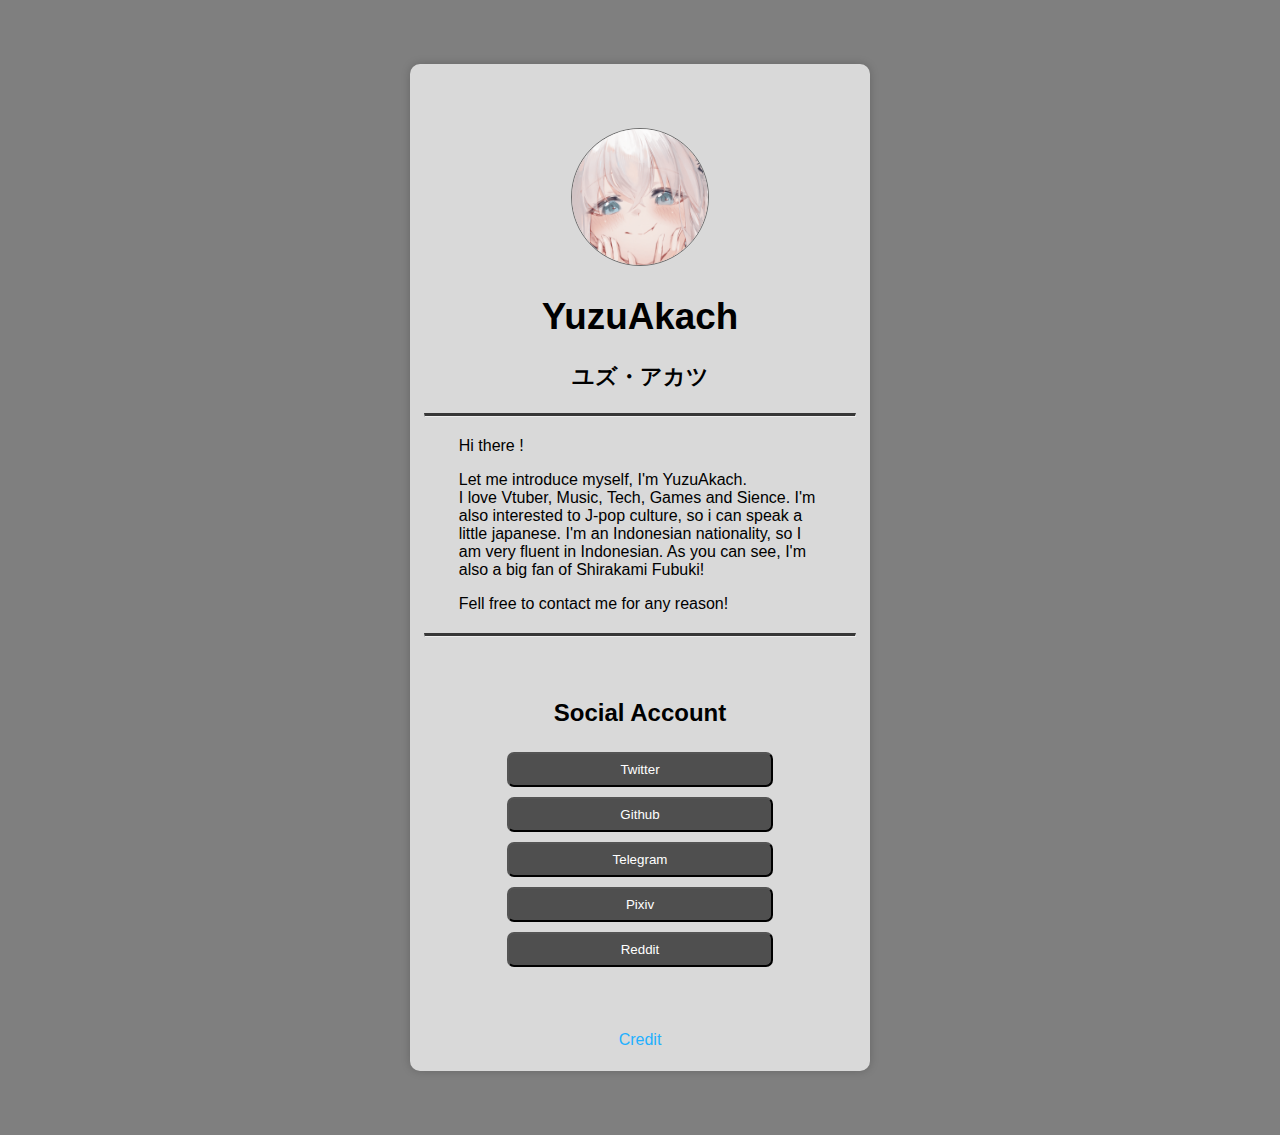
==== index.html @ 4eb38721 "Web analytics" ====
<!DOCTYPE html>
<html lang="en">
<head>
    <title>YuzuAkach Profile's</title>
    <meta charset="UTF-8">
    <meta name="viewport" content="width=device-width, initial-scale=1.0">
    <link rel="stylesheet" href="style.css">
    <link rel="script" href="script.js">
    <link rel="icon" href="/assets/image/favicon.png" type="image/x-icon">
</head>
<body>
    <main>
        <section class="header">
            <header>
                <div class="picture-frame">
                    <img src="/assets/image/illustration_21714218_20240114_115154855-0(1-1, downscaled).png" class="Profile-photo">
                <h1>YuzuAkach</h1>
                <h3>ユズ・アカツ</h3>
            </header>
        </section>
        <hr>
        <section class="about">
            <p>
                Hi there !
            </p>
            <p>
                Let me introduce myself, I'm YuzuAkach.
                <br>
                I love Vtuber, Music, Tech, Games and Sience. 
                I'm also interested to J-pop culture, so i can speak a little japanese. 
                I'm an Indonesian nationality, so I am very fluent in Indonesian. 
                As you can see, I'm also a big fan of Shirakami Fubuki!
            <p>
                Fell free to contact me for any reason! 
            </p>
            </p>
        </section>
        <hr>
        <section class="Social-Accounts">
            <h2>Social Account</h2>
                <p>
                    <a href="https://x.com/YuzuAkach" target="blank">
                        <button>
                            Twitter
                        </button>
                    </a>
                    <a href="https://github.com/YuzuAkach" target="blank">
                        <button>
                            Github
                        </button>
                    </a>
                    <a href="https://t.me/YuzuAkach" target="blank">
                        <button>
                            Telegram
                        </button>
                    </a>
                    <a href="https://www.pixiv.net/en/users/89074009" target="blank">
                        <button>
                            Pixiv
                        </button>
                    </a>
                    <a href="https://www.reddit.com/user/YuzuAkach/" target="blank">
                        <button>
                            Reddit
                        </button>
                    </a>
                </p>
        </section>
        <center><a href="/credit/index.html">Credit</a></center><br>
    </main>
</body>
</html>
<script>
    window.va = window.va || function () { (window.vaq = window.vaq || []).push(arguments); };
</script>
<script defer src="/_vercel/insights/script.js"></script>
---- style.css ----
body {
    font-family:  'Trebuchet MS', 'Lucida Sans Unicode', 'Lucida Grande', 'Lucida Sans', Arial, sans-serif;
    margin: 0;
    padding: 0;
    background-image: url(/assets/image/illustration_21714218_20230922_111931272-0.png);
    background-size: cover;
    background-position: center center;
    background-color: rgba(0, 0, 0, 0.5);
    background-attachment: fixed;
    
}

body::-webkit-scrollbar {
    display: none; 
}

html {
    scrollbar-width: none; 
}

header {
    color: black;
    text-align: center;
    font-size: 115%;
}

main {
    border: 1px rgba(0, 0, 0, 0.95);
    border-radius: 10px;
    padding: 0.3%;
    padding-top: 5%;
    margin-top: 5%;
    margin-bottom: 5%;
    margin-left: 32%;
    margin-right: 32%;
    background-color: rgba(255, 255, 255, 0.70);
    box-shadow: 0px 0px 10px rgba(0, 0, 0, 0.2);
}

section {
    margin-bottom: 20px;
}

a {
    color: rgb(34, 176, 255);
    text-decoration: none;
}

a:hover {
    text-decoration: underline;
}

button {
    background-color: rgb(79, 79, 79);
    font-family: 'Trebuchet MS', 'Lucida Sans Unicode', 'Lucida Grande', 'Lucida Sans', Arial, sans-serif;
    border-radius: 7px;
    color: white;
    padding: 0px;
    width: 65%;
    height: 35px;
    margin: 5px;
}

button:hover {
    background-color: rgb(0, 134, 254);
}

hr {
    border-top: 3px solid rgba(0, 0, 0, 0.75);
    width: 95%;
    margin: 20px auto;
}

center {
    text-align: center;
}

.Social-Accounts {
    text-align: center;
    padding: 5%;
}

.Profile-photo {
    border-radius: 100%; 
    border: 1px solid rgba(0, 0, 0, 0.5);
    max-height: auto;
    max-width: 30%;
}

.about {
    padding-left: 10%;
    padding-right: 10%;
}

.credit {
    padding-left: 10%;
    padding-right: 10%;
}
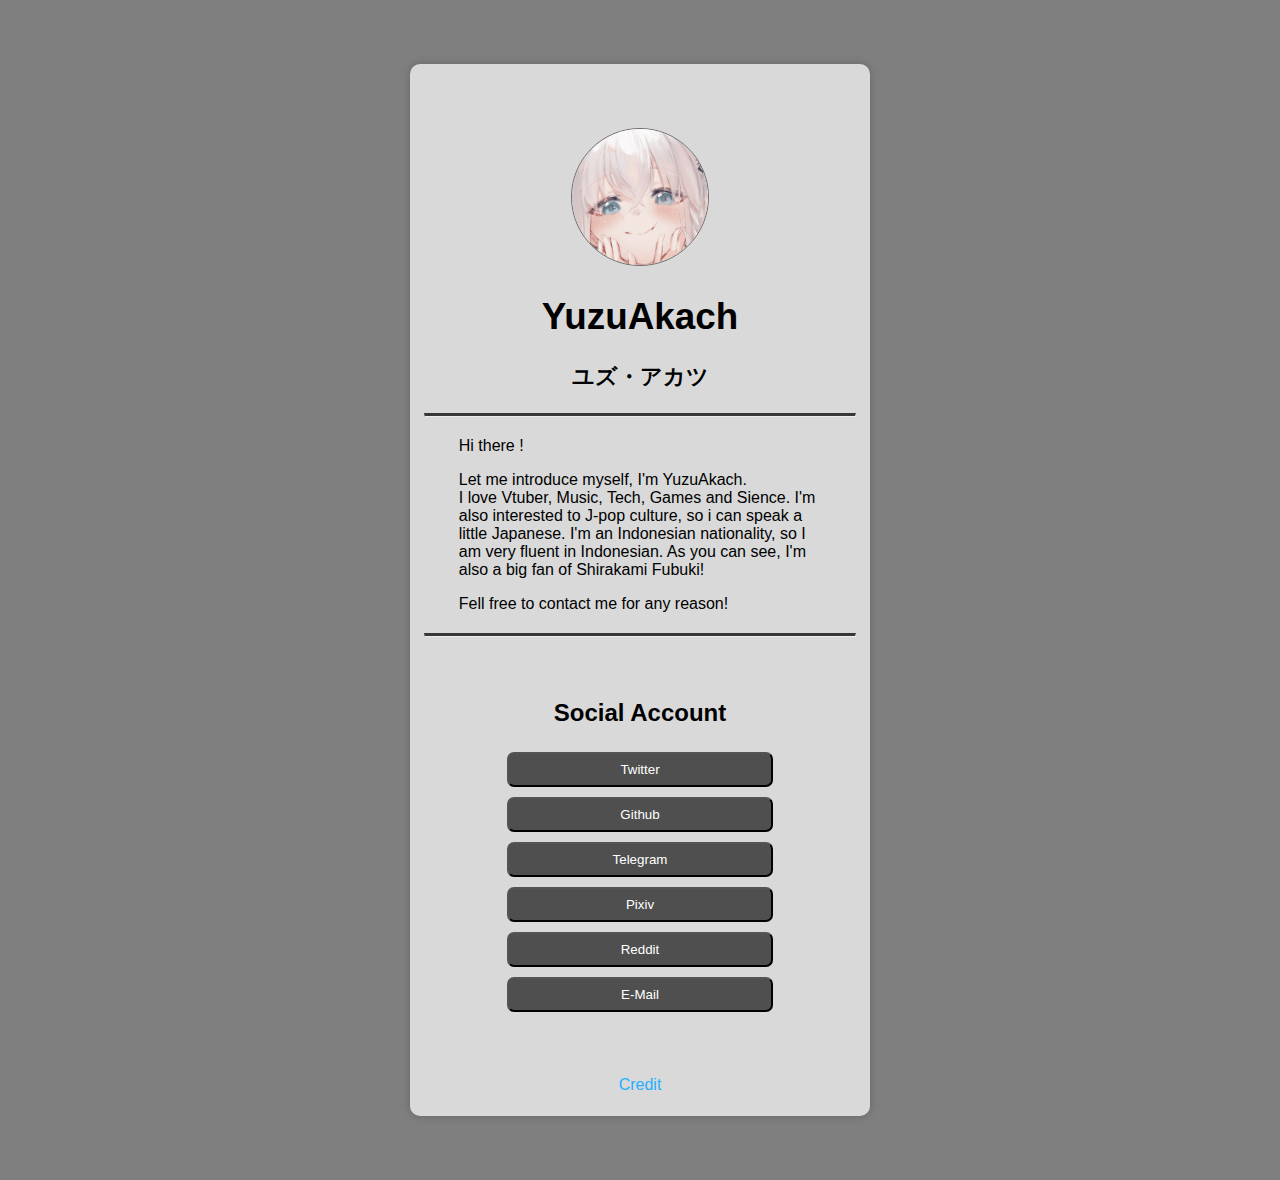
==== commit 14689263: "Tiny update" ====
--- a/index.html
+++ b/index.html
@@ -4,8 +4,8 @@
     <title>YuzuAkach Profile's</title>
     <meta charset="UTF-8">
     <meta name="viewport" content="width=device-width, initial-scale=1.0">
-    <link rel="stylesheet" href="style.css">
-    <link rel="script" href="script.js">
+    <link rel="stylesheet" href="/style.css">
+    <link rel="script" href="/script.js">
     <link rel="icon" href="/assets/image/favicon.png" type="image/x-icon">
 </head>
 <body>
@@ -27,7 +27,7 @@
                 Let me introduce myself, I'm YuzuAkach.
                 <br>
                 I love Vtuber, Music, Tech, Games and Sience. 
-                I'm also interested to J-pop culture, so i can speak a little japanese. 
+                I'm also interested to J-pop culture, so i can speak a little Japanese. 
                 I'm an Indonesian nationality, so I am very fluent in Indonesian. 
                 As you can see, I'm also a big fan of Shirakami Fubuki!
             <p>
@@ -64,13 +64,22 @@
                             Reddit
                         </button>
                     </a>
+                    <a href="mailto:yuzuakach@outlook.com" target="blank">
+                        <button>
+                            E-Mail
+                        </button>
+                    </a>
                 </p>
         </section>
-        <center><a href="/credit/index.html">Credit</a></center><br>
+        <center><a href="/credit/">Credit</a></center><br>
     </main>
 </body>
 </html>
 <script>
     window.va = window.va || function () { (window.vaq = window.vaq || []).push(arguments); };
+  </script>
+  <script defer src="/_vercel/insights/script.js"></script>
+<script>
+  window.si = window.si || function () { (window.siq = window.siq || []).push(arguments); };
 </script>
-<script defer src="/_vercel/insights/script.js"></script>+<script defer src="/_vercel/speed-insights/script.js"></script>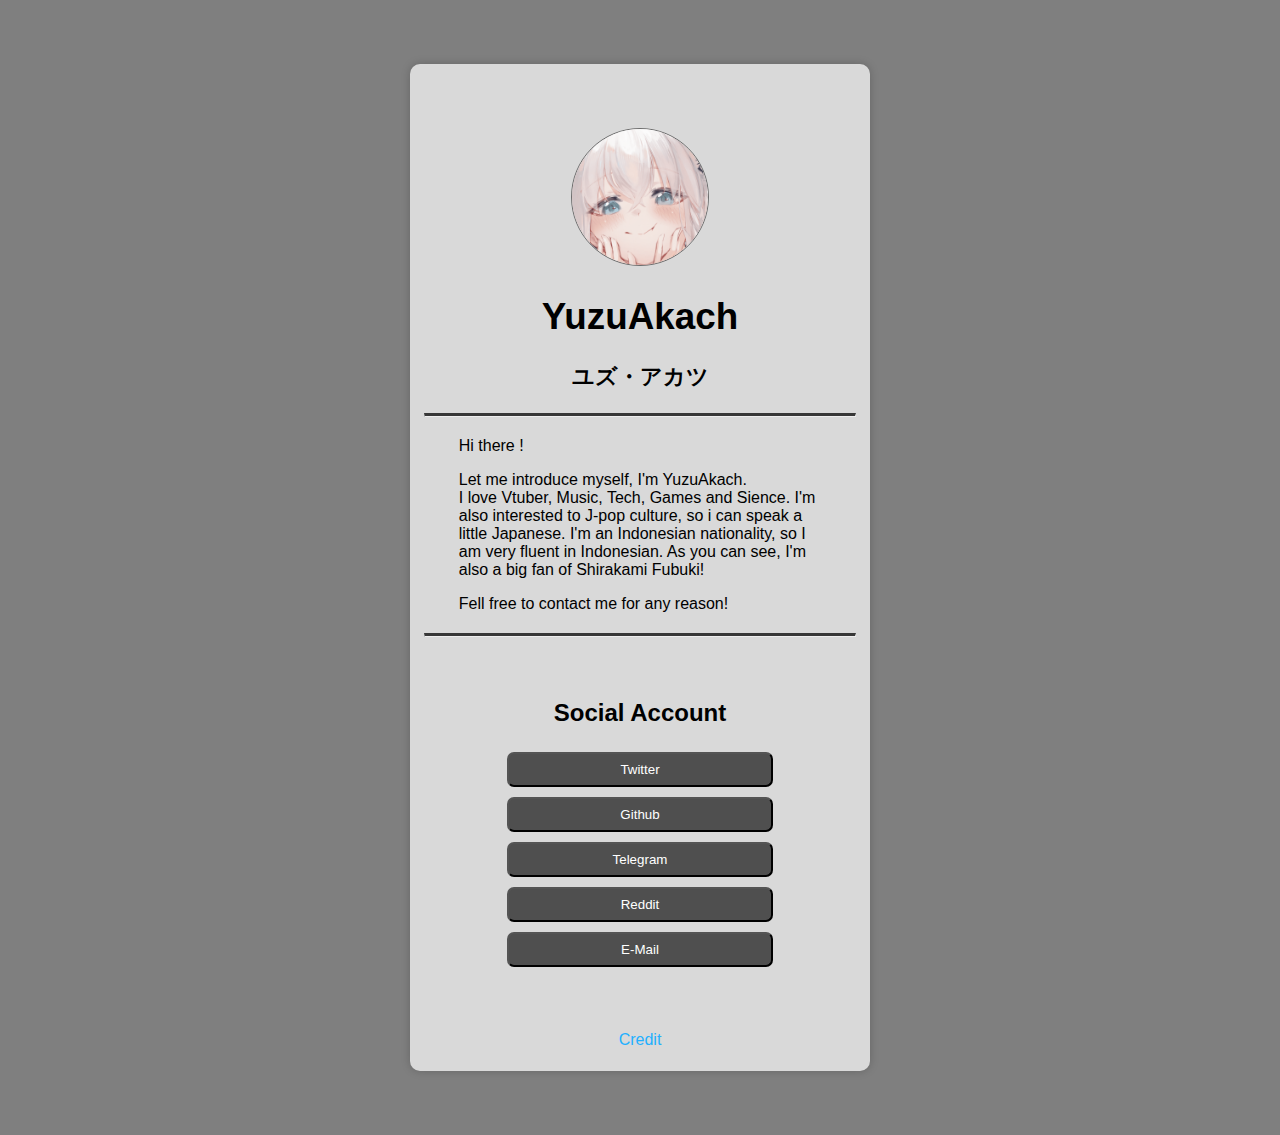
==== commit 62c3f5b0: "Removed Pixiv button" ====
--- a/index.html
+++ b/index.html
@@ -4,8 +4,8 @@
     <title>YuzuAkach Profile's</title>
     <meta charset="UTF-8">
     <meta name="viewport" content="width=device-width, initial-scale=1.0">
-    <link rel="stylesheet" href="/style.css">
-    <link rel="script" href="/script.js">
+    <link rel="stylesheet" href="/assets/confile/style.css">
+    <link rel="script" href="/assets/confile/script.js">
     <link rel="icon" href="/assets/image/favicon.png" type="image/x-icon">
 </head>
 <body>
@@ -13,7 +13,7 @@
         <section class="header">
             <header>
                 <div class="picture-frame">
-                    <img src="/assets/image/illustration_21714218_20240114_115154855-0(1-1, downscaled).png" class="Profile-photo">
+                    <img src="/assets/media/image/illustration_21714218_20240114_115154855-0(1-1, downscaled).png" class="Profile-photo">
                 <h1>YuzuAkach</h1>
                 <h3>ユズ・アカツ</h3>
             </header>
@@ -54,11 +54,6 @@
                             Telegram
                         </button>
                     </a>
-                    <a href="https://www.pixiv.net/en/users/89074009" target="blank">
-                        <button>
-                            Pixiv
-                        </button>
-                    </a>
                     <a href="https://www.reddit.com/user/YuzuAkach/" target="blank">
                         <button>
                             Reddit
--- a/assets/confile/style.css
+++ b/assets/confile/style.css
@@ -0,0 +1,98 @@
+body {
+    font-family:  'Trebuchet MS', 'Lucida Sans Unicode', 'Lucida Grande', 'Lucida Sans', Arial, sans-serif;
+    margin: 0;
+    padding: 0;
+    background-image: url(/assets/media/image/illustration_21714218_20230922_111931272-0.png);
+    background-size: cover;
+    background-position: center center;
+    background-color: rgba(0, 0, 0, 0.5);
+    background-attachment: fixed;
+    
+}
+
+body::-webkit-scrollbar {
+    display: none; 
+}
+
+html {
+    scrollbar-width: none; 
+}
+
+header {
+    color: black;
+    text-align: center;
+    font-size: 115%;
+}
+
+main {
+    border: 1px rgba(0, 0, 0, 0.95);
+    border-radius: 10px;
+    padding: 0.3%;
+    padding-top: 5%;
+    margin-top: 5%;
+    margin-bottom: 5%;
+    margin-left: 32%;
+    margin-right: 32%;
+    background-color: rgba(255, 255, 255, 0.70);
+    box-shadow: 0px 0px 10px rgba(0, 0, 0, 0.2);
+}
+
+section {
+    margin-bottom: 20px;
+}
+
+a {
+    color: rgb(34, 176, 255);
+    text-decoration: none;
+}
+
+a:hover {
+    text-decoration: underline;
+}
+
+button {
+    background-color: rgb(79, 79, 79);
+    font-family: 'Trebuchet MS', 'Lucida Sans Unicode', 'Lucida Grande', 'Lucida Sans', Arial, sans-serif;
+    border-radius: 7px;
+    color: white;
+    padding: 0px;
+    width: 65%;
+    height: 35px;
+    margin: 5px;
+}
+
+button:hover {
+    background-color: rgb(0, 134, 254);
+}
+
+hr {
+    border-top: 3px solid rgba(0, 0, 0, 0.75);
+    width: 95%;
+    margin: 20px auto;
+}
+
+center {
+    text-align: center;
+}
+
+.Social-Accounts {
+    text-align: center;
+    padding: 5%;
+}
+
+.Profile-photo {
+    border-radius: 100%; 
+    border: 1px solid rgba(0, 0, 0, 0.5);
+    max-height: auto;
+    max-width: 30%;
+}
+
+.about {
+    padding-left: 10%;
+    padding-right: 10%;
+}
+
+.credit {
+    padding-left: 10%;
+    padding-right: 10%;
+}